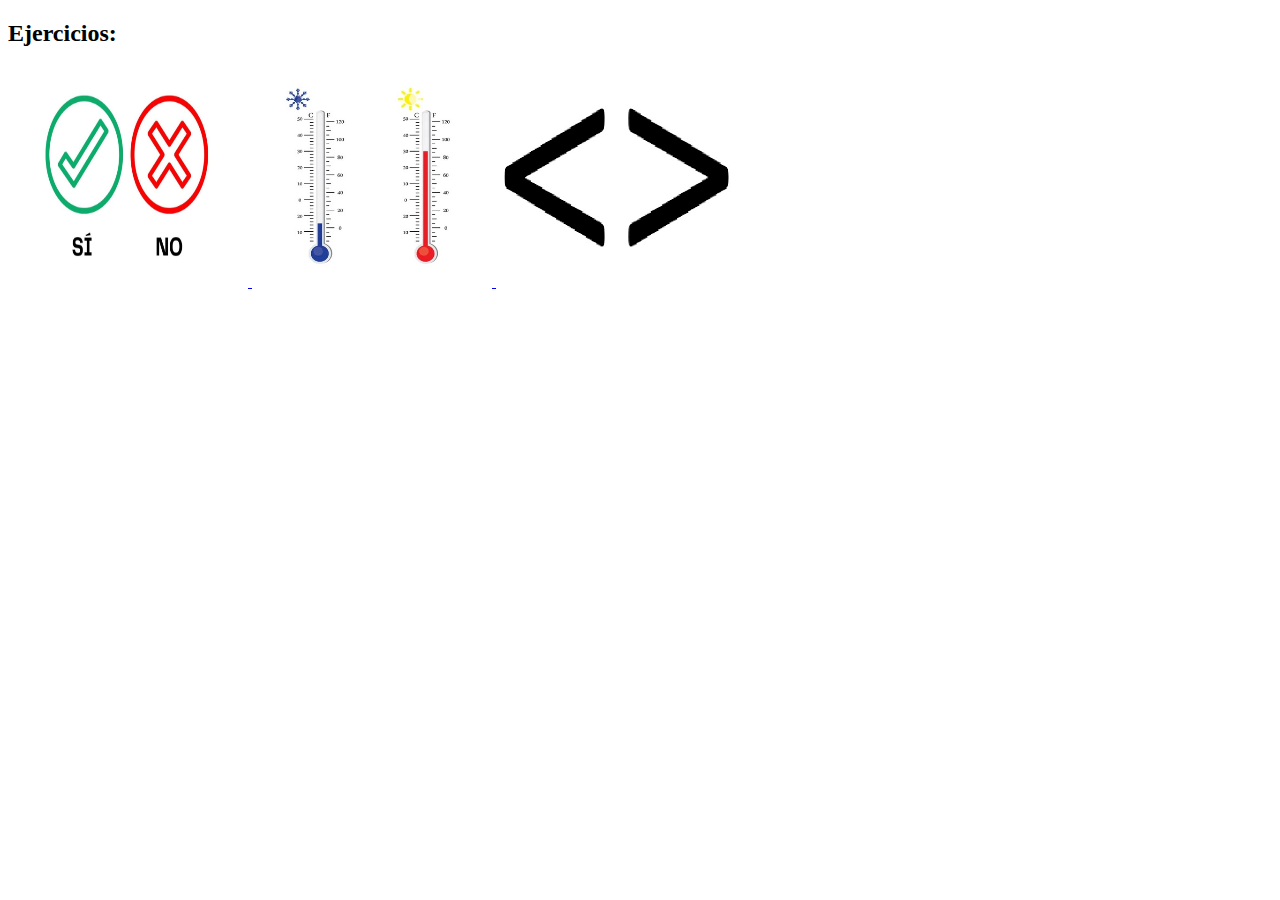
==== 06-Logica/index.html @ 846b35ec "T" ====
<!DOCTYPE html>
<html lang="en">
<head>
    <meta charset="UTF-8">
    <meta http-equiv="X-UA-Compatible" content="IE=edge">
    <meta name="viewport" content="width=device-width, initial-scale=1.0">
    <title>Ejercicios</title>
</head>
<body>
    <div>
        <h2>Ejercicios:</h2>
        <article>
            <a href="tarea.html">
            <img src="IMG/TAR.jpg" width="240" height="220px"/>
            </a>

            <a href="conversion.html">
            <img src="IMG/COM.jpg" width="240" height="220px"/>
            </a>

            <a href="numeros.html">
                <img src="IMG/NUM.jpg" width="240" height="220px"/>
                </a>

        </article>
    </div>
</body>
</html>
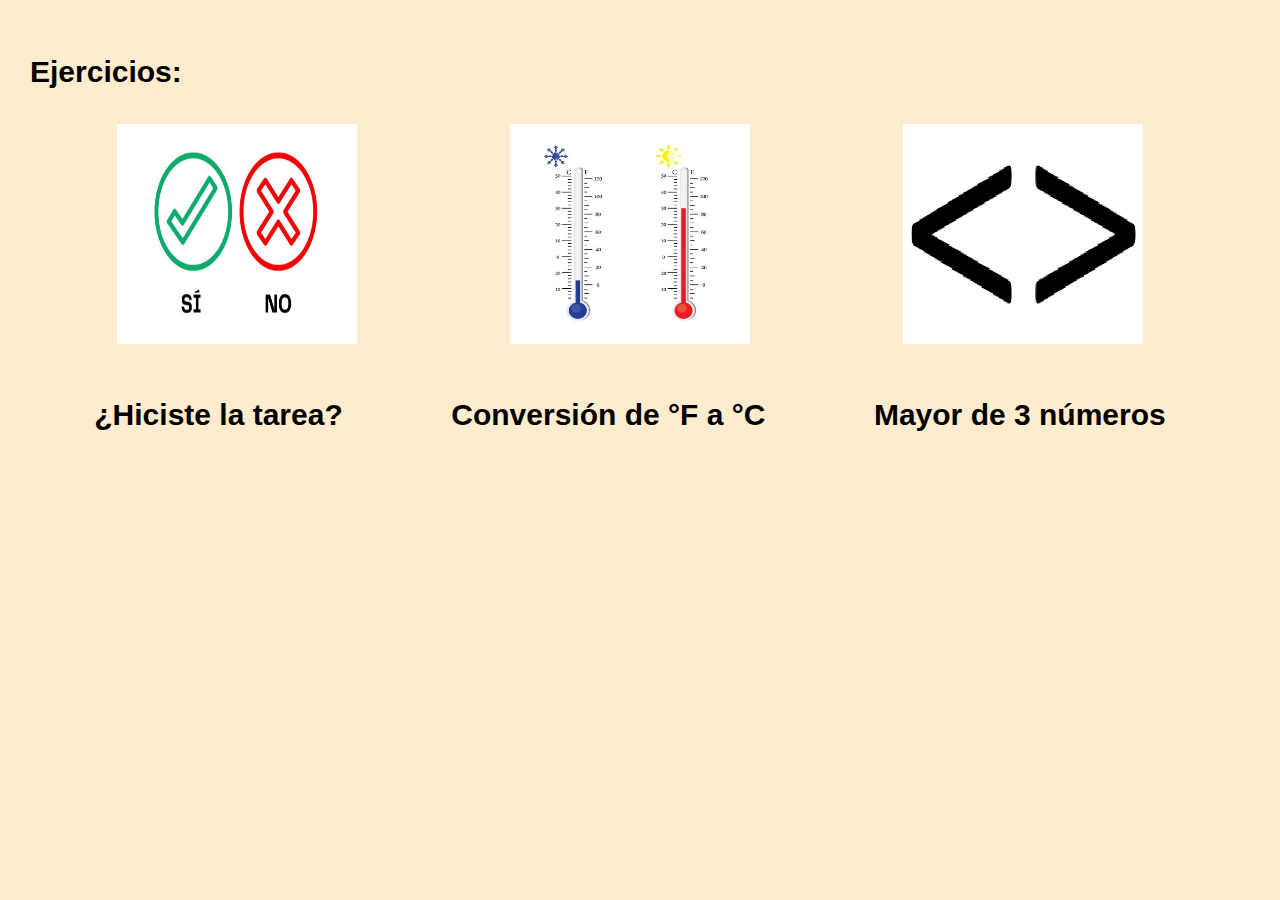
==== commit fefdfee8: "T" ====
--- a/06-Logica/index.html
+++ b/06-Logica/index.html
@@ -1,10 +1,11 @@
 <!DOCTYPE html>
-<html lang="en">
+<html lang="es">
 <head>
     <meta charset="UTF-8">
     <meta http-equiv="X-UA-Compatible" content="IE=edge">
     <meta name="viewport" content="width=device-width, initial-scale=1.0">
     <title>Ejercicios</title>
+    <link rel="stylesheet" href="Styles.css">
 </head>
 <body>
     <div>
@@ -21,7 +22,12 @@
             <a href="numeros.html">
                 <img src="IMG/NUM.jpg" width="240" height="220px"/>
                 </a>
-
+            
+        </article> 
+        <article>
+                <h3>¿Hiciste la tarea?</h3>
+                <h3>Conversión de °F a °C</h3>
+                <h3>Mayor de 3 números</h3>
         </article>
     </div>
 </body>
--- a/06-Logica/Styles.css
+++ b/06-Logica/Styles.css
@@ -0,0 +1,23 @@
+body{
+    background:blanchedalmond;
+    padding: 15px;
+    margin: 15px;
+
+}
+
+article {
+    padding: 10px;
+    display:flex;
+    justify-content: space-around;
+    margin-right: 20px;   
+}
+
+h3{
+    font-family: 'Trebuchet MS', sans-serif;
+    font-size:30px;
+}
+
+h2{
+    font-family: 'Trebuchet MS', sans-serif;
+    font-size:30px;
+}